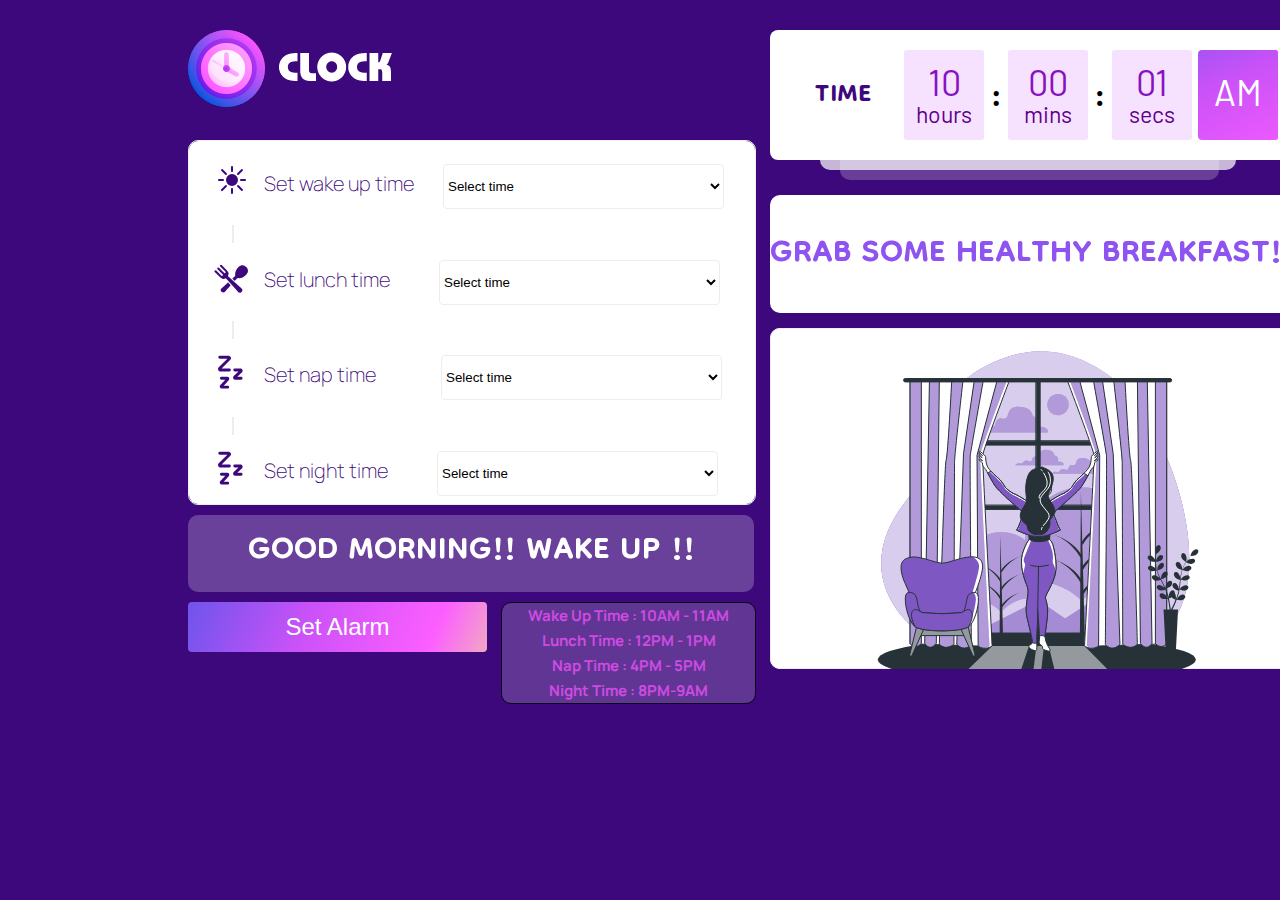
==== Digital_Clock-main/index.html @ 85996bc7 "Digital_Clock" ====
<!DOCTYPE html>
<html lang="en">

<head>
    <meta charset="UTF-8">
    <meta http-equiv="X-UA-Compatible" content="IE=edge">
    <meta name="viewport" content="width=device-width, initial-scale=1.0">
    <title>Digital Clock</title>
    <link rel="stylesheet" href="./styles.css">
    <link href="https://fonts.googleapis.com/css2?family=Dongle:wght@700&family=Lato:ital,wght@1,700&display=swap"
        rel="stylesheet">
    <link href="https://fonts.googleapis.com/css2?family=Manrope:wght@500&display=swap" rel="stylesheet">
    <link href="https://fonts.googleapis.com/css2?family=Barlow&display=swap" rel="stylesheet">
</head>

<body>
    <div class="a">
        <div class="logo"><img src="./clock_logo/clock_logo.png" alt="logo"></div>
        <div class="clock">
            <div class="clock1">
                <div class="cl_parts">
                    <div class="cl_text">
                        TIME
                    </div>
                    <div class="ti_blocks">
                        <div class="ti_hours">
                            <div class="hr">
                                10
                            </div>
                            <div class="hr_text">
                                hours
                            </div>
                        </div><b>:</b>
                        <div class="ti_mins">
                            <div class="mins">
                                00
                            </div>
                            <div class="mins_text">mins</div>
                        </div><b>:</b>
                        <div class="ti_secs">
                            <div class="secs">
                                01
                            </div>
                            <div class="secs_text">secs</div>
                        </div>
                        <div class="am"><span class="am_text">AM</span></div>
                    </div>
                </div>
            </div>
            <div class="clock_back1"></div>
            <div class="clock_back2"></div>
        </div>
        <div class="alarm">
            <div class="main1">
                <label for="morning"><span class="wake_text">Set wake up time</span></label>
                <select name="morning" id="moring">
                    <option value="select_time" disabled selected>Select time</option>
                    <option value="8 AM - 9 AM" class="op1">8 AM - 9 AM</option>
                    <option value="9 AM - 10 AM" class="op1">9 AM - 10 AM</option>
                    <option value="10 AM - 11 AM" class="op1">10 AM - 11 AM</option>
                    <option value="11 AM - 12 PM" class="op1">11 AM - 12 PM</option>
                    <option value="12 PM AM - 1 PM" class="op1">12 PM - 1 PM</option>
                    <option value="1 AM - 2 PM" class="op1">1 PM - 2 PM</option>
                    <option value="2 PM - 3 PM" class="op1">2 PM - 3 PM</option>
                    <option value="3 PM - 4 PM" class="op1">3 PM - 4 PM</option>
                    <option value="4 PM - 5 PM" class="op1">4 PM - 5 PM</option>
                    <option value="5 PM - 6 PM" class="op1">5 PM - 6 PM</option>
                    <option value="6 PM - 7 PM" class="op1">6 PM - 7 PM</option>
                    <option value="7 PM - 8 PM" class="op1">7 PM - 8 PM</option>
                    <option value="8 PM - 9 PM" class="op1">8 PM - 9 PM</option>
                    <option value="9 PM - 10 PM" class="op1">9 PM - 10 PM</option>
                    <option value="10 PM - 11 PM" class="op1">10 PM - 11 PM</option>
                    <option value="11 PM - 12 AM" class="op1">11 PM - 12 AM</option>
                    <option value="12 AM - 1 AM" class="op1">12 AM - 1 AM</option>
                    <option value="1 AM - 2 AM" class="op1">1 AM - 2 AM</option>
                    <option value="2 AM - 3 AM" class="op1">2 AM - 3 AM</option>
                    <option value="3 AM - 4 AM" class="op1">3 AM - 4 AM</option>
                    <option value="4 AM - 5 AM" class="op1">4 AM - 5 AM</option>
                    <option value="5 AM - 6 AM" class="op1">5 AM - 6 AM</option>
                    <option value="6 AM - 7 AM" class="op1">6 AM - 7 AM</option>
                    <option value="7 AM - 8 AM" class="op1">7 AM - 8 AM</option>
                </select>
            </div>
            <div class="line1">&nbsp</div>
            <div class="main2">
                <label for="lunch">Set lunch time</label> &nbsp &nbsp&nbsp&nbsp<select name="lunch" id="lunch">
                    <option value="select_time" disabled selected>Select time</option>
                    <option value="8 AM - 9 AM" class="op1">8 AM - 9 AM</option>
                    <option value="9 AM - 10 AM" class="op1">9 AM - 10 AM</option>
                    <option value="10 AM - 11 AM" class="op1">10 AM - 11 AM</option>
                    <option value="11 AM - 12 PM" class="op1">11 AM - 12 PM</option>
                    <option value="12 PM AM - 1 PM" class="op1">12 PM - 1 PM</option>
                    <option value="1 AM - 2 PM" class="op1">1 PM - 2 PM</option>
                    <option value="2 PM - 3 PM" class="op1">2 PM - 3 PM</option>
                    <option value="3 PM - 4 PM" class="op1">3 PM - 4 PM</option>
                    <option value="4 PM - 5 PM" class="op1">4 PM - 5 PM</option>
                    <option value="5 PM - 6 PM" class="op1">5 PM - 6 PM</option>
                    <option value="6 PM - 7 PM" class="op1">6 PM - 7 PM</option>
                    <option value="7 PM - 8 PM" class="op1">7 PM - 8 PM</option>
                    <option value="8 PM - 9 PM" class="op1">8 PM - 9 PM</option>
                    <option value="9 PM - 10 PM" class="op1">9 PM - 10 PM</option>
                    <option value="10 PM - 11 PM" class="op1">10 PM - 11 PM</option>
                    <option value="11 PM - 12 AM" class="op1">11 PM - 12 AM</option>
                    <option value="12 AM - 1 AM" class="op1">12 AM - 1 AM</option>
                    <option value="1 AM - 2 AM" class="op1">1 AM - 2 AM</option>
                    <option value="2 AM - 3 AM" class="op1">2 AM - 3 AM</option>
                    <option value="3 AM - 4 AM" class="op1">3 AM - 4 AM</option>
                    <option value="4 AM - 5 AM" class="op1">4 AM - 5 AM</option>
                    <option value="5 AM - 6 AM" class="op1">5 AM - 6 AM</option>
                    <option value="6 AM - 7 AM" class="op1">6 AM - 7 AM</option>
                    <option value="7 AM - 8 AM" class="op1">7 AM - 8 AM</option>
                </select>
            </div>
            <div class="line1">&nbsp</div>
            <div class="main3">
                <label for="nap">Set nap time</label> &nbsp &nbsp&nbsp &nbsp&nbsp &nbsp<select name="nap" id="nap">
                    <option value="select_time" disabled selected>Select time</option>
                    <option value="8 AM - 9 AM" class="op1">8 AM - 9 AM</option>
                    <option value="9 AM - 10 AM" class="op1">9 AM - 10 AM</option>
                    <option value="10 AM - 11 AM" class="op1">10 AM - 11 AM</option>
                    <option value="11 AM - 12 PM" class="op1">11 AM - 12 PM</option>
                    <option value="12 PM AM - 1 PM" class="op1">12 PM - 1 PM</option>
                    <option value="1 AM - 2 PM" class="op1">1 PM - 2 PM</option>
                    <option value="2 PM - 3 PM" class="op1">2 PM - 3 PM</option>
                    <option value="3 PM - 4 PM" class="op1">3 PM - 4 PM</option>
                    <option value="4 PM - 5 PM" class="op1">4 PM - 5 PM</option>
                    <option value="5 PM - 6 PM" class="op1">5 PM - 6 PM</option>
                    <option value="6 PM - 7 PM" class="op1">6 PM - 7 PM</option>
                    <option value="7 PM - 8 PM" class="op1">7 PM - 8 PM</option>
                    <option value="8 PM - 9 PM" class="op1">8 PM - 9 PM</option>
                    <option value="9 PM - 10 PM" class="op1">9 PM - 10 PM</option>
                    <option value="10 PM - 11 PM" class="op1">10 PM - 11 PM</option>
                    <option value="11 PM - 12 AM" class="op1">11 PM - 12 AM</option>
                    <option value="12 AM - 1 AM" class="op1">12 AM - 1 AM</option>
                    <option value="1 AM - 2 AM" class="op1">1 AM - 2 AM</option>
                    <option value="2 AM - 3 AM" class="op1">2 AM - 3 AM</option>
                    <option value="3 AM - 4 AM" class="op1">3 AM - 4 AM</option>
                    <option value="4 AM - 5 AM" class="op1">4 AM - 5 AM</option>
                    <option value="5 AM - 6 AM" class="op1">5 AM - 6 AM</option>
                    <option value="6 AM - 7 AM" class="op1">6 AM - 7 AM</option>
                    <option value="7 AM - 8 AM" class="op1">7 AM - 8 AM</option>
                </select>
            </div>
            <div class="line1">&nbsp</div>
            <div class="main4">
                <label for=" night">Set night time</label>&nbsp&nbsp &nbsp&nbsp <select name="night" id="night">
                    <option value="select_time" disabled selected>Select time</option>
                    <option value="8 AM - 9 AM" class="op1">8 AM - 9 AM</option>
                    <option value="9 AM - 10 AM" class="op1">9 AM - 10 AM</option>
                    <option value="10 AM - 11 AM" class="op1">10 AM - 11 AM</option>
                    <option value="11 AM - 12 PM" class="op1">11 AM - 12 PM</option>
                    <option value="12 PM AM - 1 PM" class="op1">12 PM - 1 PM</option>
                    <option value="1 AM - 2 PM" class="op1">1 PM - 2 PM</option>
                    <option value="2 PM - 3 PM" class="op1">2 PM - 3 PM</option>
                    <option value="3 PM - 4 PM" class="op1">3 PM - 4 PM</option>
                    <option value="4 PM - 5 PM" class="op1">4 PM - 5 PM</option>
                    <option value="5 PM - 6 PM" class="op1">5 PM - 6 PM</option>
                    <option value="6 PM - 7 PM" class="op1">6 PM - 7 PM</option>
                    <option value="7 PM - 8 PM" class="op1">7 PM - 8 PM</option>
                    <option value="8 PM - 9 PM" class="op1">8 PM - 9 PM</option>
                    <option value="9 PM - 10 PM" class="op1">9 PM - 10 PM</option>
                    <option value="10 PM - 11 PM" class="op1">10 PM - 11 PM</option>
                    <option value="11 PM - 12 AM" class="op1">11 PM - 12 AM</option>
                    <option value="12 AM - 1 AM" class="op1">12 AM - 1 AM</option>
                    <option value="1 AM - 2 AM" class="op1">1 AM - 2 AM</option>
                    <option value="2 AM - 3 AM" class="op1">2 AM - 3 AM</option>
                    <option value="3 AM - 4 AM" class="op1">3 AM - 4 AM</option>
                    <option value="4 AM - 5 AM" class="op1">4 AM - 5 AM</option>
                    <option value="5 AM - 6 AM" class="op1">5 AM - 6 AM</option>
                    <option value="6 AM - 7 AM" class="op1">6 AM - 7 AM</option>
                </select>
            </div>
        </div>
        <div class="t1">
            <div class="t1_text">
                 GRAB SOME HEALTHY BREAKFAST!!!
            </div>
        </div>
        <div class="t2">
            <div class="t2_text">
                GOOD MORNING!! WAKE UP !!
            </div>
        </div>
        <div class="btn"> <button><span>Set Alarm</span></button></div>
        <div class="ti">
            <div class="ti_text">
                Wake Up Time : 10AM - 11AM <br> Lunch Time : 12PM - 1PM <br> Nap Time : 4PM - 5PM <br>
                Night Time : 8PM-9AM
            </div>
        </div>
        <div class="image">
        </div>
    </div>
</body>

</html>
---- Digital_Clock-main/styles.css ----
body{
    background-color: rgb(61, 8, 123);
}
.a{
    display: grid;
    grid-template-columns: auto auto auto;
    grid-template-rows: auto auto auto auto auto;
    gap: 10px;
    width: 1120px;
    margin: 30px 180px;
    
}

.clock1,.alarm, .text1, .image{
    background-color:rgb(255, 255, 255);
    border-radius: 8px;
}
.logo{
    grid-row: 1/ 2;
    grid-column: 1/ 2;
    width: 204px;
    height: 77px;
}
.cl_text{
    text-align: left;
    font: normal normal 600 20px/32px Manrope;
    letter-spacing: 0px;
    color: #3D087B;
    text-transform: uppercase;
    opacity: 1;
    position: relative;
    top: 30px;
    left: 20px;
    font-family: 'Dongle', sans-serif;
    font-size:40px;
}
.cl_parts{
    display: flex;
    flex-direction: row;
    flex-wrap: wrap;
    justify-content: space-around;
    position: relative;
    top: 20px;
}
.ti_blocks{
    display: flex;
    flex-wrap: wrap;
    justify-content: space-around;
    align-items: center;
    width: 380px;
    height: 90px;

}
.ti_hours, .ti_mins, .ti_secs{
    background: url(./Assets/timeline.svg);
    width: 80px;
    height: 90px;
    align-self:center;
    border-radius: 2px;
    display: flex;
    flex-direction: column;
    flex-wrap: wrap;
    text-align: center;
    align-items: center;

}
b{
    font-size: xx-large;
}
.hr_text, .mins_text, .secs_text{
    font: normal normal normal 23px/28px Barlow;
    letter-spacing: 0px;
    color: #5F0089;
    position: absolute;
    top: 50px;
}
.hr, .mins, .secs{
    font: normal normal normal 36px/43px Barlow;
    letter-spacing: 0px;
    color: #8A11BF;
    position: absolute;
    top: 10px;
}

.am{
    background: url(./Assets/AM_svg.svg);
    width: 80px;
    height: 90px;
    border-radius: 2px;
    text-align: center;
   
}
.am_text{
    font: normal normal normal 36px/43px Barlow;
    color: #FFFFFF;
    position: relative;
    top: 20px;
}
.clock{
    grid-column: 3/ 4;
    grid-row: 1/ 2;
    width: 536px;
    height: 130px;
}
.clock1{
    width: 536px;
    height: 130px;
    z-index: 1;
}
.clock_back1{
    width: 416px;
    height: 130px;
    background: #ffffff 0% 0% no-repeat padding-box;
    border-radius: 10px;
    opacity: 0.71;
    z-index: -1;
    position: relative;
    bottom: 120px;
    left: 50px;
}
.clock_back2{
    width: 379px;
    height: 130px;
    background: #FFFFFF 0% 0% no-repeat padding-box;
    border-radius: 10px;
    opacity: 0.22;
    z-index: -2;
    position: relative;
    bottom: 240px;
    left: 70px;
}
.alarm{
    grid-row: 2/ 4;
    grid-column: 1/ 3;
    border: 1px solid ;
    background: #FFFFFF 0% 0% no-repeat padding-box;
    border: 1px solid #EDEDED;
    border-radius: 10px;
    opacity: 1;
    width: 566px;
    height: 363px;
    text-align: center;
    display: flex;
    flex-direction: column;
    flex-wrap: wrap;
    justify-content: space-around;
    align-items:baseline;
    position: relative;
    bottom: 30px;

}
#moring, #lunch, #nap, #night{
    width: 281px;
    height: 45px;
    border: 1px solid;
    background: #FFFFFF 0% 0% no-repeat padding-box;
    border: 1px solid #EDEDED;
    border-radius: 4px;
    opacity: 1;
    position: relative;
    left: 75px;

}
.main1{
    background: transparent url('./Assets/wake_up.svg') 0% 0% no-repeat padding-box;
    opacity: 1;
    position: relative;
    left:25px;
    margin: 15px 0px 0px 0px;
}
.main2{
    background: transparent url('./Assets/lunch_time.svg') 0% 0% no-repeat padding-box;
    opacity: 1;
    position: relative;
    left:25px;
    margin: 0px 0px 0px 0px;

}
.main3{
    background: transparent url('./Assets/nap_time.svg') 0% 0% no-repeat padding-box;
    opacity: 1;
    position: relative;
    left:25px;
    margin: 0px 0px 0px 0px;

}
.main4{
    background: transparent url('./Assets/nap_time.svg') 0% 0% no-repeat padding-box;
    opacity: 1;
    position: relative;
    left:25px;
    margin: 0px 0px 0px 0px;

}
.selected_time{
    font-family: 'Dongle', sans-serif;
}
.op1{
    background: #FFFFFF 0% 0% no-repeat padding-box;
    border: 1px solid #EDEDED;
}
label{
    text-align: left;
    font: normal normal lighter 20px/28px Manrope;
    letter-spacing: 0px;
    color: #3D087B;
    opacity: 1;
    position:relative;
    left: 50px;

}
.t1{
    grid-row: 2/ 3;
    grid-column: 3/ 4;
    width: 536px;
    height: 118px;
    position: relative;
    top: 25px;
    background-color: #FFFFFF;
    border-radius: 10px;
    
}
.t1_text{
    position: relative;
    top: 40px;
    font: normal normal 900 50px/40px Dongle, sans-serif;
    letter-spacing: 0px;
    color: #8E53F0;
    opacity: 1;
    vertical-align: middle;
}
.t2{
    background-color: rgb(106, 65, 154);
    grid-column: 1/ 3;
    grid-row: 4/ 5;
    width: 566px;
    height: 77px;
    border-radius: 10px;
    position: relative;
    bottom: 30px;
    
}
.t2_text{
    position: relative;
    top: 20px;
    text-align: center;
    font: normal normal 900 50px/34px Dongle, sans-serif;
    letter-spacing: 0px;
    color: #FFFFFF;
    text-transform: uppercase;
    opacity: 1;
}
.btn{
    grid-column: 1/ 2;
    grid-row: 5/ 6;
    width: 299px;
    height: 50px;
    font: normal normal 600 24px/38px Manrope;
    letter-spacing: 0px;
    color: #FFFFFF;
    opacity: 1;
    position: relative;
    bottom: 30px;
}
button{
    /* width: 20vw;
    height: 8vh; */
    background: transparent linear-gradient(113deg, #6E54EC 0%, #CB52F8 40%, #FC5EFF 81%, #F1A7C5 100%) 0% 0% no-repeat padding-box;
    border-radius: 4px;
    opacity: 1;
    border-style: none;
    width: 299px;
    height: 50px;
    color: #FFFFFF;
    font-size: 24px;
}

button:hover{
    content: none;
    background: transparent linear-gradient(280deg, #6E54EC 0%, #CB52F8 40%, #FC5EFF 81%, #F1A7C5 100%) 0% 0% no-repeat padding-box;
}
button:hover span {
    display: none
}
  
button:hover:before {
    content: "Party time!"
}
.ti{
    background-color: rgb(106, 65, 154);
    grid-column: 2/ 3;
    grid-row: 5/ 6;
    width: 253px;
    height: 100px;
    border-radius: 10px;
    opacity: 0.8;
    border: 1px solid ;
    /* background: #FFFFFF 0% 0% no-repeat padding-box; */
    position: relative;
    bottom: 30px;
    
}
.ti_text{
    text-align: center;
    font: normal normal bold 15px/25px Manrope;
    letter-spacing: 0px;
    color: #F25CFE;
   
}
.image{
    grid-row: 3/ 6;
    grid-column: 3/ 4;
    width: 536px;
    height: 341px;
    background: url(./Assets/Group\ 5183-1.svg);
    position: relative;
    top: 30px;
}
.line1{
    border-left: 2px solid #EDEDED;
    position: relative;
    left: 43px;
}
@media all and (max-width: 400px) {
    *{
        margin: 0;
    }
    .container{
        display: grid;
        grid-template-columns: auto auto;
        grid-template-rows: auto auto auto auto auto auto auto;
        width: 80px;
        height: 70vh;
        margin: 20px 20px 20px 20px;
        position: relative;
        top: 50px;
        
    }
    .logo{
        grid-row: 1/ 2;
        grid-column: 1/ 3;
        width: 60vw;
        height: 10vh;
    }
    .clock{
        grid-column: 1/ 3;
        grid-row: 2/ 3;
        width: 80vw;
        height: 10vh;
        position: relative;
        top: 20px;
    }
    .clock_overlay{
        width: 90vw;
        z-index: 1;
    }
    .clock_back1{
        width: 80vw;
        position: relative;
        bottom: 120px;
        left: 15px;
    }
    .clock_back2{
        width: 50vw;
        position: relative;
        bottom: 240px;
        left: 65px;
    }
    .clock_parts{
        width: 100vw;
        display: flex;
        flex-direction: column;
        flex-wrap: wrap;
        justify-content: space-around;
        position: relative;
        top: 0px;
        left: 10px;
    }
    .clock_text{
        display: none;
    }
    .time_blocks{
        display: flex;
        flex-wrap: wrap;
        flex-direction: column;
        justify-content: space-around;
        align-items: center;
        width: 60vw;
        height: 90px;
        position:relative;
        left: 5px;
        top: 20px;
    
    }
    .time_hours, .time_mins, .time_secs{
        width: 20vw;
        height: 90px;
        align-self:center;
        display: flex;
        flex-direction: column;
        flex-wrap: wrap;
    
    }
    .hours_text, .mins_text, .secs_text{
        position: absolute;
        top: 50px;
    }
    .hours, .mins, .secs{
        position: absolute;
        top: 20px;
    }
    
    .am{
        width: 20vw;
        height: 90px;
       
    }
    .am_text{
        position: relative;
        top: 20px;
    }
 
    .alarm{
        grid-row: 3/ 4;
        grid-column: 1/ 3;
        width: 90vw;
        height: 363px;
        display: flex;
        flex-direction: column;
        flex-wrap: wrap;
        position: relative;
        top: 110px;
      
    }
    .line1{
        position: relative;
        left: 23px;
    }
    #moring, #lunch, #nap, #night{
        width: 30vw;
        height: 45px;
        position: relative;
        left: 35px;
    
    }
    .wake_text{
        position: relative;
        right: 10px;
    }
    .main1{
        width: 80vw;
        position: relative;
        left:5px;
        margin: 15px 0px 0px 0px;
    }
    .main2{
        position: relative;
        left:5px;
        margin: 0px 0px 0px 0px;
    
    }
    .main3{
        position: relative;
        left:5px;
        margin: 0px 0px 0px 0px;
    
    }
    .main4{
        position: relative;
        left:5px;
        margin: 0px 0px 0px 0px;
    
    }
    .t2{
        grid-column: 1/ 3;
        grid-row: 4/ 5;
        width: 90vw;
        height: 15vh;
        border-radius: 10px;
        position: relative;
        top: 120px;
        
    }
    .btn{
        grid-column: 1/ 3;
        grid-row: 5/ 6;
        width: 166px;
        height: 50px;
        position: relative;
        /* bottom: 30px; */
        top: 130px;
    }
    button{
        width: 90vw;
        height: 8vh;
    }
    .ti{
        grid-column: 1/ 3;
        grid-row: 6/ 7;
        width: 90vw;
        height: 16vh;
        position: relative;
        top: 140px;
        
    }
  
    .t1{
        grid-row: 7/ 8;
        grid-column: 1/ 3;
        width: 90vw;
        height: 16vh;
        position: relative;
        top: 140px;
        
    }
    .t1_text{
        position: relative;
        top: 10px;
        bottom: 0px; 
        text-align: center;
    }
    .image{
        grid-row: 8/ 9;
        grid-column: 1/ 3;
        width: 90vw;
        height: 50vh;
        background: url(./Assets/Group\ 5183-1.svg) center no-repeat;
        position: relative;
        top: 140px;
    }

}
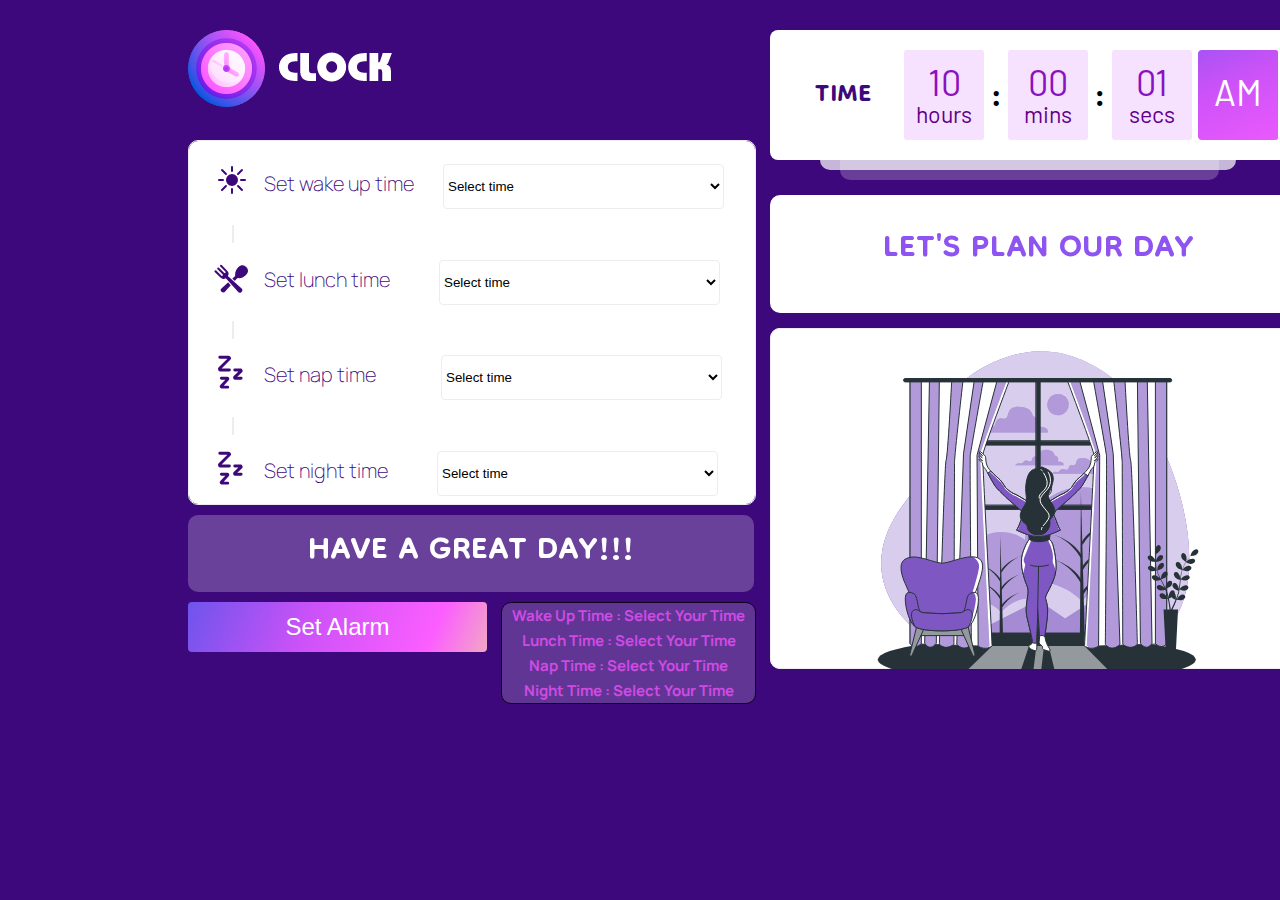
==== commit 1824a39a: "updated" ====
--- a/Digital_Clock-main/index.html
+++ b/Digital_Clock-main/index.html
@@ -20,11 +20,11 @@
             <div class="clock1">
                 <div class="cl_parts">
                     <div class="cl_text">
-                        TIME
+                     TIME
                     </div>
                     <div class="ti_blocks">
                         <div class="ti_hours">
-                            <div class="hr">
+                            <div id="hour" class="hr">
                                 10
                             </div>
                             <div class="hr_text">
@@ -32,165 +32,183 @@
                             </div>
                         </div><b>:</b>
                         <div class="ti_mins">
-                            <div class="mins">
+                            <div id="min" class="mins">
                                 00
                             </div>
                             <div class="mins_text">mins</div>
                         </div><b>:</b>
                         <div class="ti_secs">
-                            <div class="secs">
+                            <div id="sec" class="secs">
                                 01
                             </div>
                             <div class="secs_text">secs</div>
                         </div>
-                        <div class="am"><span class="am_text">AM</span></div>
+                        <div class="am" ><span id="ampm"  class="am_text">AM</span></div>
                     </div>
                 </div>
             </div>
             <div class="clock_back1"></div>
             <div class="clock_back2"></div>
+        </div>
+        <div  id="show-img" class="image">
         </div>
         <div class="alarm">
             <div class="main1">
                 <label for="morning"><span class="wake_text">Set wake up time</span></label>
-                <select name="morning" id="moring">
-                    <option value="select_time" disabled selected>Select time</option>
-                    <option value="8 AM - 9 AM" class="op1">8 AM - 9 AM</option>
-                    <option value="9 AM - 10 AM" class="op1">9 AM - 10 AM</option>
-                    <option value="10 AM - 11 AM" class="op1">10 AM - 11 AM</option>
-                    <option value="11 AM - 12 PM" class="op1">11 AM - 12 PM</option>
-                    <option value="12 PM AM - 1 PM" class="op1">12 PM - 1 PM</option>
-                    <option value="1 AM - 2 PM" class="op1">1 PM - 2 PM</option>
-                    <option value="2 PM - 3 PM" class="op1">2 PM - 3 PM</option>
-                    <option value="3 PM - 4 PM" class="op1">3 PM - 4 PM</option>
-                    <option value="4 PM - 5 PM" class="op1">4 PM - 5 PM</option>
-                    <option value="5 PM - 6 PM" class="op1">5 PM - 6 PM</option>
-                    <option value="6 PM - 7 PM" class="op1">6 PM - 7 PM</option>
-                    <option value="7 PM - 8 PM" class="op1">7 PM - 8 PM</option>
-                    <option value="8 PM - 9 PM" class="op1">8 PM - 9 PM</option>
-                    <option value="9 PM - 10 PM" class="op1">9 PM - 10 PM</option>
-                    <option value="10 PM - 11 PM" class="op1">10 PM - 11 PM</option>
-                    <option value="11 PM - 12 AM" class="op1">11 PM - 12 AM</option>
-                    <option value="12 AM - 1 AM" class="op1">12 AM - 1 AM</option>
-                    <option value="1 AM - 2 AM" class="op1">1 AM - 2 AM</option>
-                    <option value="2 AM - 3 AM" class="op1">2 AM - 3 AM</option>
-                    <option value="3 AM - 4 AM" class="op1">3 AM - 4 AM</option>
-                    <option value="4 AM - 5 AM" class="op1">4 AM - 5 AM</option>
-                    <option value="5 AM - 6 AM" class="op1">5 AM - 6 AM</option>
-                    <option value="6 AM - 7 AM" class="op1">6 AM - 7 AM</option>
-                    <option value="7 AM - 8 AM" class="op1">7 AM - 8 AM</option>
+                <select  name="morning" id="moring">
+                    <option value="select_time" disabled selected>Select time</option>
+                    <option value="8" class="op1">8 AM - 9 AM</option>
+                    <option value="9" class="op1">9 AM - 10 AM</option>
+                    <option value="10" class="op1">10 AM - 11 AM</option>
+                    <option value="11" class="op1">11 AM - 12 PM</option>
+                    <option value="12" class="op1">12 PM - 1 PM</option>
+                    <option value="13" class="op1">1 PM - 2 PM</option>
+                    <option value="14" class="op1">2 PM - 3 PM</option>
+                    <option value="15" class="op1">3 PM - 4 PM</option>
+                    <option value="16" class="op1">4 PM - 5 PM</option>
+                    <option value="17" class="op1">5 PM - 6 PM</option>
+                    <option value="18" class="op1">6 PM - 7 PM</option>
+                    <option value="19" class="op1">7 PM - 8 PM</option>
+                    <option value="20" class="op1">8 PM - 9 PM</option>
+                    <option value="21" class="op1">9 PM - 10 PM</option>
+                    <option value="22" class="op1">10 PM - 11 PM</option>
+                    <option value="23" class="op1">11 PM - 12 AM</option>
+                    <option value="0" class="op1">12 AM - 1 AM</option>
+                    <option value="1" class="op1">1 AM - 2 AM</option>
+                    <option value="2" class="op1">2 AM - 3 AM</option>
+                    <option value="3" class="op1">3 AM - 4 AM</option>
+                    <option value="4" class="op1">4 AM - 5 AM</option>
+                    <option value="5" class="op1">5 AM - 6 AM</option>
+                    <option value="6" class="op1">6 AM - 7 AM</option>
+                    <option value="7" class="op1">7 AM - 8 AM</option>
                 </select>
             </div>
             <div class="line1">&nbsp</div>
             <div class="main2">
                 <label for="lunch">Set lunch time</label> &nbsp &nbsp&nbsp&nbsp<select name="lunch" id="lunch">
                     <option value="select_time" disabled selected>Select time</option>
-                    <option value="8 AM - 9 AM" class="op1">8 AM - 9 AM</option>
-                    <option value="9 AM - 10 AM" class="op1">9 AM - 10 AM</option>
-                    <option value="10 AM - 11 AM" class="op1">10 AM - 11 AM</option>
-                    <option value="11 AM - 12 PM" class="op1">11 AM - 12 PM</option>
-                    <option value="12 PM AM - 1 PM" class="op1">12 PM - 1 PM</option>
-                    <option value="1 AM - 2 PM" class="op1">1 PM - 2 PM</option>
-                    <option value="2 PM - 3 PM" class="op1">2 PM - 3 PM</option>
-                    <option value="3 PM - 4 PM" class="op1">3 PM - 4 PM</option>
-                    <option value="4 PM - 5 PM" class="op1">4 PM - 5 PM</option>
-                    <option value="5 PM - 6 PM" class="op1">5 PM - 6 PM</option>
-                    <option value="6 PM - 7 PM" class="op1">6 PM - 7 PM</option>
-                    <option value="7 PM - 8 PM" class="op1">7 PM - 8 PM</option>
-                    <option value="8 PM - 9 PM" class="op1">8 PM - 9 PM</option>
-                    <option value="9 PM - 10 PM" class="op1">9 PM - 10 PM</option>
-                    <option value="10 PM - 11 PM" class="op1">10 PM - 11 PM</option>
-                    <option value="11 PM - 12 AM" class="op1">11 PM - 12 AM</option>
-                    <option value="12 AM - 1 AM" class="op1">12 AM - 1 AM</option>
-                    <option value="1 AM - 2 AM" class="op1">1 AM - 2 AM</option>
-                    <option value="2 AM - 3 AM" class="op1">2 AM - 3 AM</option>
-                    <option value="3 AM - 4 AM" class="op1">3 AM - 4 AM</option>
-                    <option value="4 AM - 5 AM" class="op1">4 AM - 5 AM</option>
-                    <option value="5 AM - 6 AM" class="op1">5 AM - 6 AM</option>
-                    <option value="6 AM - 7 AM" class="op1">6 AM - 7 AM</option>
-                    <option value="7 AM - 8 AM" class="op1">7 AM - 8 AM</option>
+                    <option value="8" class="op1">8 AM - 9 AM</option>
+                    <option value="9" class="op1">9 AM - 10 AM</option>
+                    <option value="10" class="op1">10 AM - 11 AM</option>
+                    <option value="11" class="op1">11 AM - 12 PM</option>
+                    <option value="12" class="op1">12 PM - 1 PM</option>
+                    <option value="13" class="op1">1 PM - 2 PM</option>
+                    <option value="14" class="op1">2 PM - 3 PM</option>
+                    <option value="15" class="op1">3 PM - 4 PM</option>
+                    <option value="16" class="op1">4 PM - 5 PM</option>
+                    <option value="17" class="op1">5 PM - 6 PM</option>
+                    <option value="18" class="op1">6 PM - 7 PM</option>
+                    <option value="19" class="op1">7 PM - 8 PM</option>
+                    <option value="20" class="op1">8 PM - 9 PM</option>
+                    <option value="21" class="op1">9 PM - 10 PM</option>
+                    <option value="22" class="op1">10 PM - 11 PM</option>
+                    <option value="23" class="op1">11 PM - 12 AM</option>
+                    <option value="0" class="op1">12 AM - 1 AM</option>
+                    <option value="1" class="op1">1 AM - 2 AM</option>
+                    <option value="2" class="op1">2 AM - 3 AM</option>
+                    <option value="3" class="op1">3 AM - 4 AM</option>
+                    <option value="4" class="op1">4 AM - 5 AM</option>
+                    <option value="5" class="op1">5 AM - 6 AM</option>
+                    <option value="6" class="op1">6 AM - 7 AM</option>
+                    <option value="7" class="op1">7 AM - 8 AM</option>
                 </select>
             </div>
             <div class="line1">&nbsp</div>
             <div class="main3">
                 <label for="nap">Set nap time</label> &nbsp &nbsp&nbsp &nbsp&nbsp &nbsp<select name="nap" id="nap">
                     <option value="select_time" disabled selected>Select time</option>
-                    <option value="8 AM - 9 AM" class="op1">8 AM - 9 AM</option>
-                    <option value="9 AM - 10 AM" class="op1">9 AM - 10 AM</option>
-                    <option value="10 AM - 11 AM" class="op1">10 AM - 11 AM</option>
-                    <option value="11 AM - 12 PM" class="op1">11 AM - 12 PM</option>
-                    <option value="12 PM AM - 1 PM" class="op1">12 PM - 1 PM</option>
-                    <option value="1 AM - 2 PM" class="op1">1 PM - 2 PM</option>
-                    <option value="2 PM - 3 PM" class="op1">2 PM - 3 PM</option>
-                    <option value="3 PM - 4 PM" class="op1">3 PM - 4 PM</option>
-                    <option value="4 PM - 5 PM" class="op1">4 PM - 5 PM</option>
-                    <option value="5 PM - 6 PM" class="op1">5 PM - 6 PM</option>
-                    <option value="6 PM - 7 PM" class="op1">6 PM - 7 PM</option>
-                    <option value="7 PM - 8 PM" class="op1">7 PM - 8 PM</option>
-                    <option value="8 PM - 9 PM" class="op1">8 PM - 9 PM</option>
-                    <option value="9 PM - 10 PM" class="op1">9 PM - 10 PM</option>
-                    <option value="10 PM - 11 PM" class="op1">10 PM - 11 PM</option>
-                    <option value="11 PM - 12 AM" class="op1">11 PM - 12 AM</option>
-                    <option value="12 AM - 1 AM" class="op1">12 AM - 1 AM</option>
-                    <option value="1 AM - 2 AM" class="op1">1 AM - 2 AM</option>
-                    <option value="2 AM - 3 AM" class="op1">2 AM - 3 AM</option>
-                    <option value="3 AM - 4 AM" class="op1">3 AM - 4 AM</option>
-                    <option value="4 AM - 5 AM" class="op1">4 AM - 5 AM</option>
-                    <option value="5 AM - 6 AM" class="op1">5 AM - 6 AM</option>
-                    <option value="6 AM - 7 AM" class="op1">6 AM - 7 AM</option>
-                    <option value="7 AM - 8 AM" class="op1">7 AM - 8 AM</option>
+                    <option value="8" class="op1">8 AM - 9 AM</option>
+                    <option value="9" class="op1">9 AM - 10 AM</option>
+                    <option value="10" class="op1">10 AM - 11 AM</option>
+                    <option value="11" class="op1">11 AM - 12 PM</option>
+                    <option value="12" class="op1">12 PM - 1 PM</option>
+                    <option value="13" class="op1">1 PM - 2 PM</option>
+                    <option value="14" class="op1">2 PM - 3 PM</option>
+                    <option value="15" class="op1">3 PM - 4 PM</option>
+                    <option value="16" class="op1">4 PM - 5 PM</option>
+                    <option value="17" class="op1">5 PM - 6 PM</option>
+                    <option value="18" class="op1">6 PM - 7 PM</option>
+                    <option value="19" class="op1">7 PM - 8 PM</option>
+                    <option value="20" class="op1">8 PM - 9 PM</option>
+                    <option value="21" class="op1">9 PM - 10 PM</option>
+                    <option value="22" class="op1">10 PM - 11 PM</option>
+                    <option value="23" class="op1">11 PM - 12 AM</option>
+                    <option value="0" class="op1">12 AM - 1 AM</option>
+                    <option value="1" class="op1">1 AM - 2 AM</option>
+                    <option value="2" class="op1">2 AM - 3 AM</option>
+                    <option value="3" class="op1">3 AM - 4 AM</option>
+                    <option value="4" class="op1">4 AM - 5 AM</option>
+                    <option value="5" class="op1">5 AM - 6 AM</option>
+                    <option value="6" class="op1">6 AM - 7 AM</option>
+                    <option value="7" class="op1">7 AM - 8 AM</option>
                 </select>
             </div>
             <div class="line1">&nbsp</div>
             <div class="main4">
                 <label for=" night">Set night time</label>&nbsp&nbsp &nbsp&nbsp <select name="night" id="night">
                     <option value="select_time" disabled selected>Select time</option>
-                    <option value="8 AM - 9 AM" class="op1">8 AM - 9 AM</option>
-                    <option value="9 AM - 10 AM" class="op1">9 AM - 10 AM</option>
-                    <option value="10 AM - 11 AM" class="op1">10 AM - 11 AM</option>
-                    <option value="11 AM - 12 PM" class="op1">11 AM - 12 PM</option>
-                    <option value="12 PM AM - 1 PM" class="op1">12 PM - 1 PM</option>
-                    <option value="1 AM - 2 PM" class="op1">1 PM - 2 PM</option>
-                    <option value="2 PM - 3 PM" class="op1">2 PM - 3 PM</option>
-                    <option value="3 PM - 4 PM" class="op1">3 PM - 4 PM</option>
-                    <option value="4 PM - 5 PM" class="op1">4 PM - 5 PM</option>
-                    <option value="5 PM - 6 PM" class="op1">5 PM - 6 PM</option>
-                    <option value="6 PM - 7 PM" class="op1">6 PM - 7 PM</option>
-                    <option value="7 PM - 8 PM" class="op1">7 PM - 8 PM</option>
-                    <option value="8 PM - 9 PM" class="op1">8 PM - 9 PM</option>
-                    <option value="9 PM - 10 PM" class="op1">9 PM - 10 PM</option>
-                    <option value="10 PM - 11 PM" class="op1">10 PM - 11 PM</option>
-                    <option value="11 PM - 12 AM" class="op1">11 PM - 12 AM</option>
-                    <option value="12 AM - 1 AM" class="op1">12 AM - 1 AM</option>
-                    <option value="1 AM - 2 AM" class="op1">1 AM - 2 AM</option>
-                    <option value="2 AM - 3 AM" class="op1">2 AM - 3 AM</option>
-                    <option value="3 AM - 4 AM" class="op1">3 AM - 4 AM</option>
-                    <option value="4 AM - 5 AM" class="op1">4 AM - 5 AM</option>
-                    <option value="5 AM - 6 AM" class="op1">5 AM - 6 AM</option>
-                    <option value="6 AM - 7 AM" class="op1">6 AM - 7 AM</option>
+                    <option value="8" class="op1">8 AM - 9 AM</option>
+                    <option value="9" class="op1">9 AM - 10 AM</option>
+                    <option value="10" class="op1">10 AM - 11 AM</option>
+                    <option value="11" class="op1">11 AM - 12 PM</option>
+                    <option value="12" class="op1">12 PM - 1 PM</option>
+                    <option value="13" class="op1">1 PM - 2 PM</option>
+                    <option value="14" class="op1">2 PM - 3 PM</option>
+                    <option value="15" class="op1">3 PM - 4 PM</option>
+                    <option value="16" class="op1">4 PM - 5 PM</option>
+                    <option value="17" class="op1">5 PM - 6 PM</option>
+                    <option value="18" class="op1">6 PM - 7 PM</option>
+                    <option value="19" class="op1">7 PM - 8 PM</option>
+                    <option value="20" class="op1">8 PM - 9 PM</option>
+                    <option value="21" class="op1">9 PM - 10 PM</option>
+                    <option value="22" class="op1">10 PM - 11 PM</option>
+                    <option value="23" class="op1">11 PM - 12 AM</option>
+                    <option value="0" class="op1">12 AM - 1 AM</option>
+                    <option value="1" class="op1">1 AM - 2 AM</option>
+                    <option value="2" class="op1">2 AM - 3 AM</option>
+                    <option value="3" class="op1">3 AM - 4 AM</option>
+                    <option value="4" class="op1">4 AM - 5 AM</option>
+                    <option value="5" class="op1">5 AM - 6 AM</option>
+                    <option value="6" class="op1">6 AM - 7 AM</option>
+                    <option value="7" class="op1">7 AM - 8 AM</option>
                 </select>
             </div>
         </div>
         <div class="t1">
-            <div class="t1_text">
-                 GRAB SOME HEALTHY BREAKFAST!!!
+            <div id="show-text" class="t1_text">
+                LET'S PLAN OUR DAY
             </div>
         </div>
         <div class="t2">
-            <div class="t2_text">
-                GOOD MORNING!! WAKE UP !!
-            </div>
-        </div>
-        <div class="btn"> <button><span>Set Alarm</span></button></div>
+            <div id="show-wish" class="t2_text">
+              HAVE A GREAT DAY!!!  
+            </div>
+        </div>
+        <div class="btn" onclick="setDisplay()"> 
+            <button><span>Set Alarm</span></button></div>
         <div class="ti">
             <div class="ti_text">
-                Wake Up Time : 10AM - 11AM <br> Lunch Time : 12PM - 1PM <br> Nap Time : 4PM - 5PM <br>
-                Night Time : 8PM-9AM
-            </div>
-        </div>
-        <div class="image">
+                <div class="timing-note-box"></div>
+        <div class="timing-note">
+            <div id="wakeup-note">
+                Wake Up Time : Select Your Time
+            </div>
+            <!-- Wake Up Time : 10AM - 11AM <br>        -->
+            <div id="lunch-note">
+                Lunch Time : Select Your Time
+            </div>
+            <!-- Lunch Time : 12PM - 1PM <br> -->
+            <div id="nap-note">
+                Nap Time : Select Your Time
+            </div>
+            <!-- Nap Time : 4PM - 5PM <br> -->
+            <div id="night-note">
+                Night Time : Select Your Time
+            </div>
+            <!-- Night Time : 8PM - 9AM <br> -->
         </div>
     </div>
+    <script src="js.js"></script>
 </body>
 
 </html>
--- a/Digital_Clock-main/styles.css
+++ b/Digital_Clock-main/styles.css
@@ -90,6 +90,12 @@
     text-align: center;
    
 }
+#ampm{
+    font: normal normal normal 36px/43px Barlow;
+    color: #FFFFFF;
+    position: relative;
+    top: 20px;
+}
 .am_text{
     font: normal normal normal 36px/43px Barlow;
     color: #FFFFFF;
@@ -222,7 +228,8 @@
 }
 .t1_text{
     position: relative;
-    top: 40px;
+    top: 35px;
+    text-align: center;
     font: normal normal 900 50px/40px Dongle, sans-serif;
     letter-spacing: 0px;
     color: #8E53F0;
@@ -244,6 +251,7 @@
     position: relative;
     top: 20px;
     text-align: center;
+    margin-left: auto;
     font: normal normal 900 50px/34px Dongle, sans-serif;
     letter-spacing: 0px;
     color: #FFFFFF;
@@ -312,7 +320,7 @@
     grid-column: 3/ 4;
     width: 536px;
     height: 341px;
-    background: url(./Assets/Group\ 5183-1.svg);
+    background: url(Group\ 5183-1.svg);
     position: relative;
     top: 30px;
 }
@@ -516,8 +524,10 @@
     .t1_text{
         position: relative;
         top: 10px;
+        
         bottom: 0px; 
-        text-align: center;
+        text-align: center; 
+        justify-content: center;
     }
     .image{
         grid-row: 8/ 9;
